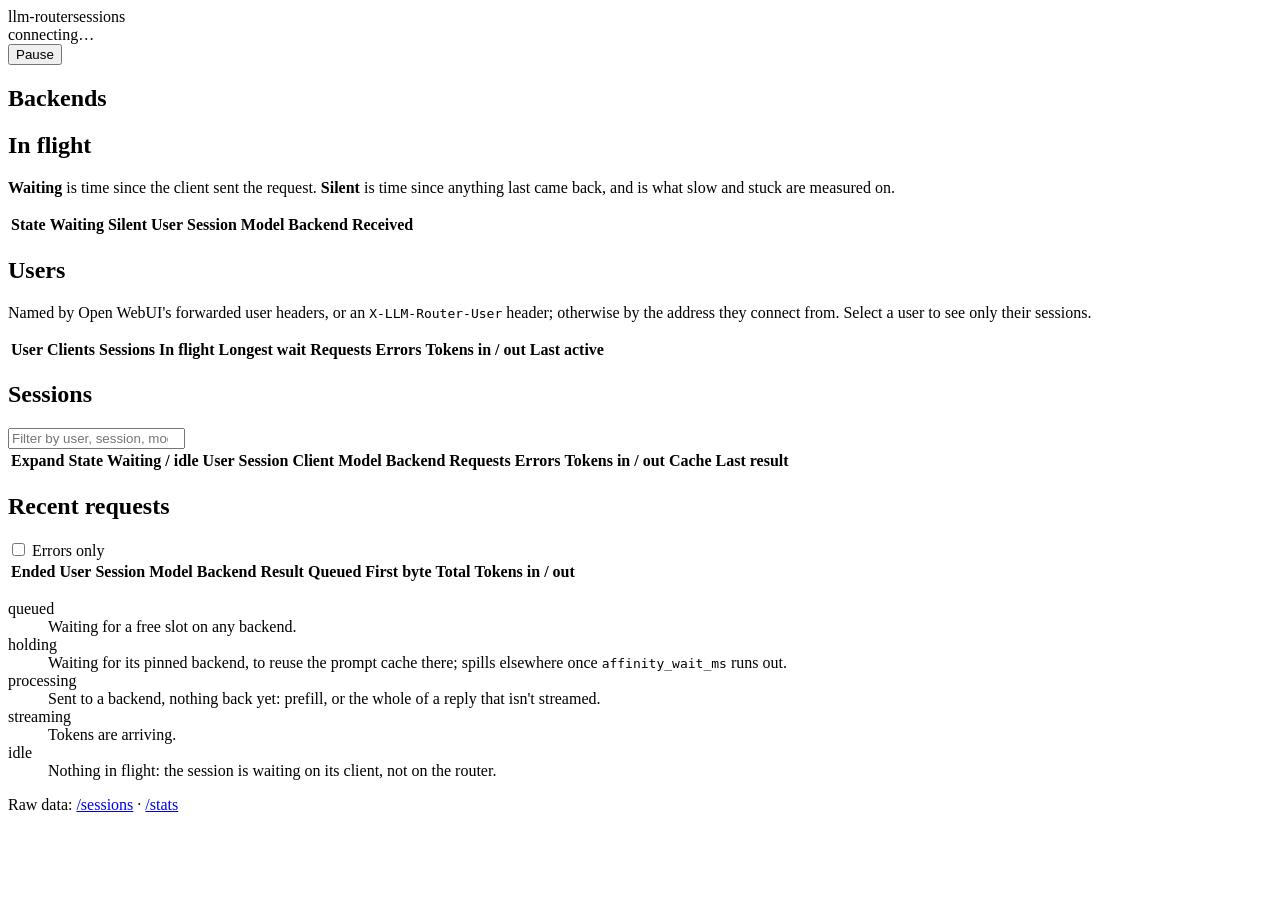
==== src/llm_router/static/index.html @ c9edc08d "Show who is using the router, and what is stuck, in a web dashboard A page at /dashboard, and the sa" ====
<!doctype html>
<html lang="en">
<head>
<meta charset="utf-8">
<meta name="viewport" content="width=device-width, initial-scale=1">
<title>llm-router · sessions</title>
<link rel="stylesheet" href="dashboard/app.css">
<script src="dashboard/app.js" defer></script>
</head>
<body>
<header class="top">
  <div class="brand"><span class="name">llm-router</span><span class="page">sessions</span></div>
  <div class="conn" role="status" aria-live="polite">
    <span class="pulse" id="pulse"></span><span id="conn">connecting…</span>
  </div>
  <div class="meta" id="meta"></div>
  <button id="pause" type="button" class="btn" aria-pressed="false">Pause</button>
</header>

<main>
  <div id="banner" class="banner" role="alert" hidden></div>

  <section class="tiles" id="tiles" aria-label="Summary"></section>

  <section class="panel" aria-labelledby="backends-h">
    <div class="panel-head"><h2 id="backends-h">Backends</h2></div>
    <div class="backends" id="backends"></div>
  </section>

  <div class="filter" id="filter" hidden>
    <span>Showing only</span><strong id="filter-name"></strong>
    <button type="button" class="btn small" id="filter-clear">Show everyone</button>
  </div>

  <section class="panel" aria-labelledby="inflight-h">
    <div class="panel-head">
      <h2 id="inflight-h">In flight</h2>
      <p class="hint"><b>Waiting</b> is time since the client sent the request.
        <b>Silent</b> is time since anything last came back, and is what slow and stuck are measured on.</p>
    </div>
    <div class="scroll">
      <table id="inflight">
        <thead><tr>
          <th scope="col">State</th><th scope="col" class="num">Waiting</th>
          <th scope="col" class="num">Silent</th><th scope="col">User</th>
          <th scope="col">Session</th><th scope="col">Model</th>
          <th scope="col">Backend</th><th scope="col" class="num">Received</th>
        </tr></thead>
        <tbody></tbody>
      </table>
    </div>
  </section>

  <section class="panel" aria-labelledby="users-h">
    <div class="panel-head">
      <h2 id="users-h">Users</h2>
      <p class="hint">Named by Open WebUI's forwarded user headers, or an
        <code>X-LLM-Router-User</code> header; otherwise by the address they connect from.
        Select a user to see only their sessions.</p>
    </div>
    <div class="scroll">
      <table id="users">
        <thead><tr>
          <th scope="col">User</th><th scope="col">Clients</th>
          <th scope="col" class="num">Sessions</th><th scope="col" class="num">In flight</th>
          <th scope="col" class="num">Longest wait</th><th scope="col" class="num">Requests</th>
          <th scope="col" class="num">Errors</th><th scope="col" class="num">Tokens in / out</th>
          <th scope="col" class="num">Last active</th>
        </tr></thead>
        <tbody></tbody>
      </table>
    </div>
  </section>

  <section class="panel" aria-labelledby="sessions-h">
    <div class="panel-head">
      <h2 id="sessions-h">Sessions</h2>
      <input type="search" id="search" class="search" placeholder="Filter by user, session, model…"
             aria-label="Filter sessions" autocomplete="off">
    </div>
    <div class="scroll">
      <table id="sessions">
        <thead><tr>
          <th scope="col"><span class="sr">Expand</span></th><th scope="col">State</th>
          <th scope="col" class="num">Waiting / idle</th><th scope="col">User</th>
          <th scope="col">Session</th><th scope="col">Client</th><th scope="col">Model</th>
          <th scope="col">Backend</th><th scope="col" class="num">Requests</th>
          <th scope="col" class="num">Errors</th><th scope="col" class="num">Tokens in / out</th>
          <th scope="col" class="num">Cache</th><th scope="col">Last result</th>
        </tr></thead>
        <tbody></tbody>
      </table>
    </div>
    <p class="note" id="sessions-note"></p>
  </section>

  <section class="panel" aria-labelledby="recent-h">
    <div class="panel-head">
      <h2 id="recent-h">Recent requests</h2>
      <label class="toggle"><input type="checkbox" id="errors-only"> Errors only</label>
    </div>
    <div class="scroll">
      <table id="recent">
        <thead><tr>
          <th scope="col" class="num">Ended</th><th scope="col">User</th>
          <th scope="col">Session</th><th scope="col">Model</th><th scope="col">Backend</th>
          <th scope="col">Result</th><th scope="col" class="num">Queued</th>
          <th scope="col" class="num">First byte</th><th scope="col" class="num">Total</th>
          <th scope="col" class="num">Tokens in / out</th>
        </tr></thead>
        <tbody></tbody>
      </table>
    </div>
  </section>

  <footer class="legend">
    <dl>
      <div><dt><span class="dot waiting"></span>queued</dt><dd>Waiting for a free slot on any backend.</dd></div>
      <div><dt><span class="dot waiting"></span>holding</dt><dd>Waiting for its pinned backend, to reuse the prompt cache there; spills elsewhere once <code>affinity_wait_ms</code> runs out.</dd></div>
      <div><dt><span class="dot processing"></span>processing</dt><dd>Sent to a backend, nothing back yet: prefill, or the whole of a reply that isn't streamed.</dd></div>
      <div><dt><span class="dot streaming"></span>streaming</dt><dd>Tokens are arriving.</dd></div>
      <div><dt><span class="dot idle"></span>idle</dt><dd>Nothing in flight: the session is waiting on its client, not on the router.</dd></div>
    </dl>
    <p>Raw data: <a href="sessions">/sessions</a> · <a href="stats">/stats</a></p>
  </footer>
</main>
</body>
</html>
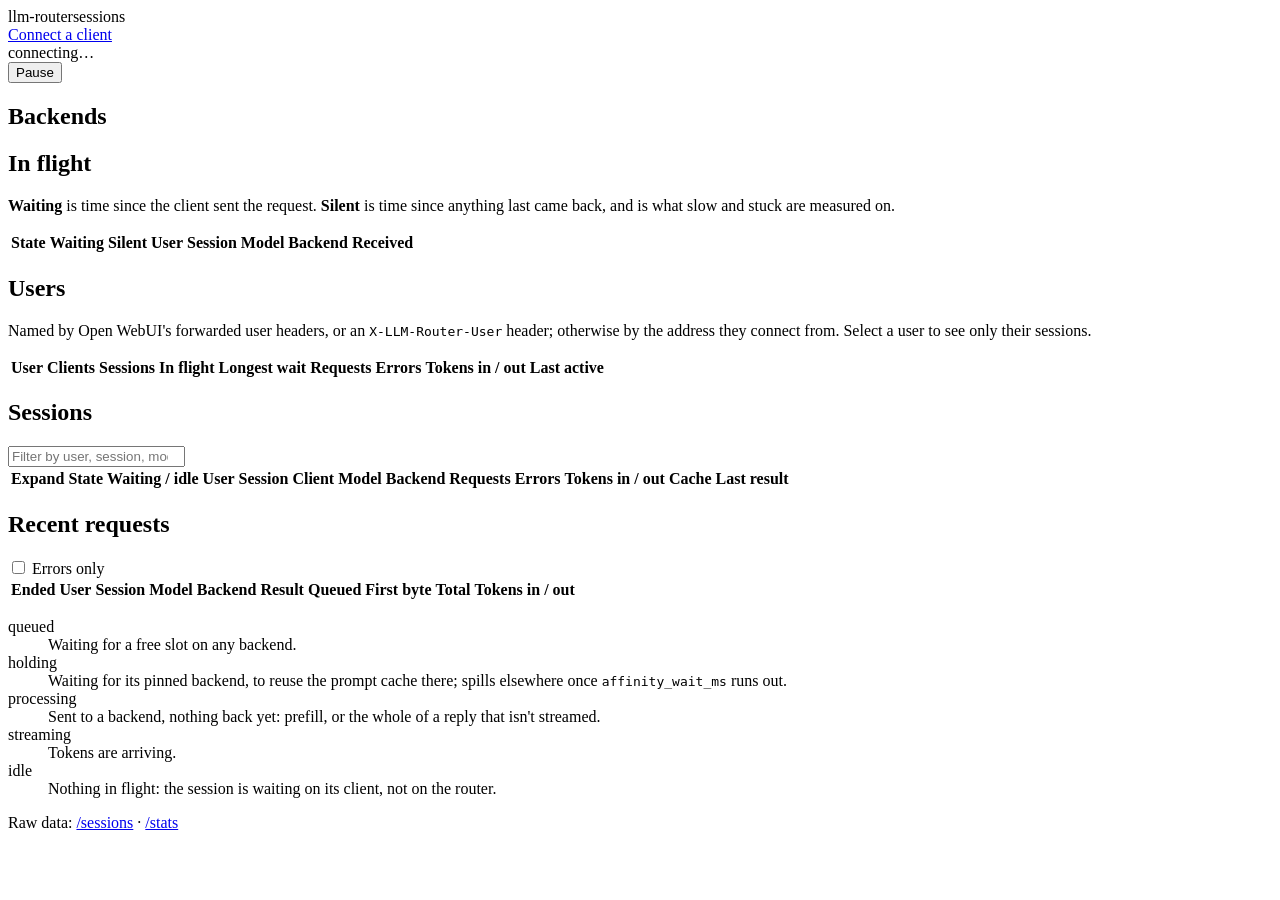
==== commit 5c83cdfb: "Hand coding agents a config built from the router's own A page at /connect, and files at /clients/<n" ====
--- a/src/llm_router/static/index.html
+++ b/src/llm_router/static/index.html
@@ -10,6 +10,7 @@
 <body>
 <header class="top">
   <div class="brand"><span class="name">llm-router</span><span class="page">sessions</span></div>
+  <nav class="nav"><a href="connect">Connect a client</a></nav>
   <div class="conn" role="status" aria-live="polite">
     <span class="pulse" id="pulse"></span><span id="conn">connecting…</span>
   </div>
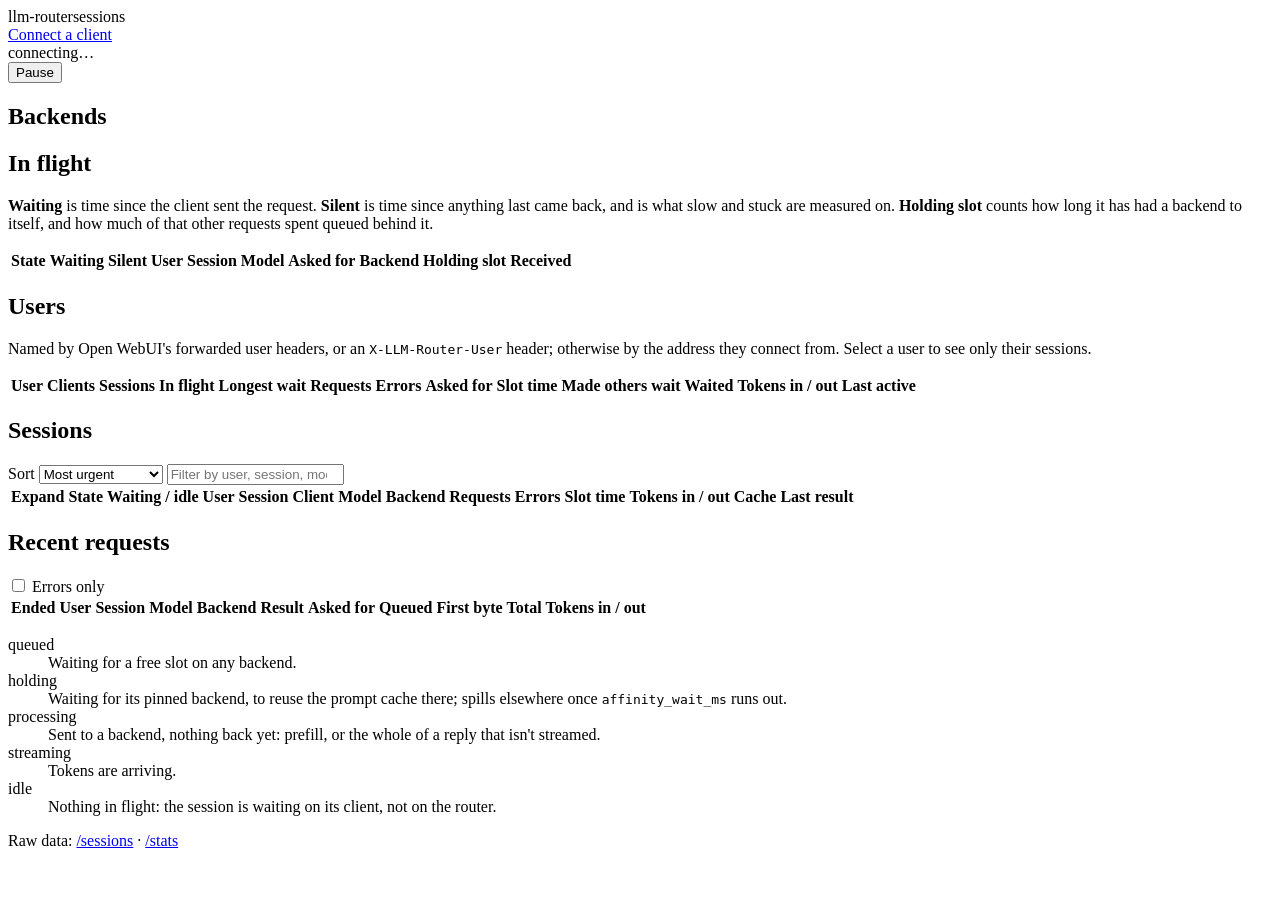
==== commit 59f84a4f: "Show what each request asked the model for, and who it kept waiting A session asking for maximum rea" ====
--- a/src/llm_router/static/index.html
+++ b/src/llm_router/static/index.html
@@ -37,7 +37,9 @@
     <div class="panel-head">
       <h2 id="inflight-h">In flight</h2>
       <p class="hint"><b>Waiting</b> is time since the client sent the request.
-        <b>Silent</b> is time since anything last came back, and is what slow and stuck are measured on.</p>
+        <b>Silent</b> is time since anything last came back, and is what slow and stuck are measured on.
+        <b>Holding slot</b> counts how long it has had a backend to itself, and how much of that
+        other requests spent queued behind it.</p>
     </div>
     <div class="scroll">
       <table id="inflight">
@@ -45,7 +47,9 @@
           <th scope="col">State</th><th scope="col" class="num">Waiting</th>
           <th scope="col" class="num">Silent</th><th scope="col">User</th>
           <th scope="col">Session</th><th scope="col">Model</th>
-          <th scope="col">Backend</th><th scope="col" class="num">Received</th>
+          <th scope="col">Asked for</th><th scope="col">Backend</th>
+          <th scope="col" class="num">Holding slot</th>
+          <th scope="col" class="num">Received</th>
         </tr></thead>
         <tbody></tbody>
       </table>
@@ -65,7 +69,9 @@
           <th scope="col">User</th><th scope="col">Clients</th>
           <th scope="col" class="num">Sessions</th><th scope="col" class="num">In flight</th>
           <th scope="col" class="num">Longest wait</th><th scope="col" class="num">Requests</th>
-          <th scope="col" class="num">Errors</th><th scope="col" class="num">Tokens in / out</th>
+          <th scope="col" class="num">Errors</th><th scope="col">Asked for</th>
+          <th scope="col" class="num">Slot time</th><th scope="col" class="num">Made others wait</th>
+          <th scope="col" class="num">Waited</th><th scope="col" class="num">Tokens in / out</th>
           <th scope="col" class="num">Last active</th>
         </tr></thead>
         <tbody></tbody>
@@ -76,6 +82,14 @@
   <section class="panel" aria-labelledby="sessions-h">
     <div class="panel-head">
       <h2 id="sessions-h">Sessions</h2>
+      <label class="sort">Sort
+        <select id="sort">
+          <option value="urgent">Most urgent</option>
+          <option value="contended">Made others wait</option>
+          <option value="slot">Slot time</option>
+          <option value="tokens">Tokens</option>
+        </select>
+      </label>
       <input type="search" id="search" class="search" placeholder="Filter by user, session, model…"
              aria-label="Filter sessions" autocomplete="off">
     </div>
@@ -86,7 +100,8 @@
           <th scope="col" class="num">Waiting / idle</th><th scope="col">User</th>
           <th scope="col">Session</th><th scope="col">Client</th><th scope="col">Model</th>
           <th scope="col">Backend</th><th scope="col" class="num">Requests</th>
-          <th scope="col" class="num">Errors</th><th scope="col" class="num">Tokens in / out</th>
+          <th scope="col" class="num">Errors</th><th scope="col" class="num">Slot time</th>
+          <th scope="col" class="num">Tokens in / out</th>
           <th scope="col" class="num">Cache</th><th scope="col">Last result</th>
         </tr></thead>
         <tbody></tbody>
@@ -105,7 +120,8 @@
         <thead><tr>
           <th scope="col" class="num">Ended</th><th scope="col">User</th>
           <th scope="col">Session</th><th scope="col">Model</th><th scope="col">Backend</th>
-          <th scope="col">Result</th><th scope="col" class="num">Queued</th>
+          <th scope="col">Result</th><th scope="col">Asked for</th>
+          <th scope="col" class="num">Queued</th>
           <th scope="col" class="num">First byte</th><th scope="col" class="num">Total</th>
           <th scope="col" class="num">Tokens in / out</th>
         </tr></thead>
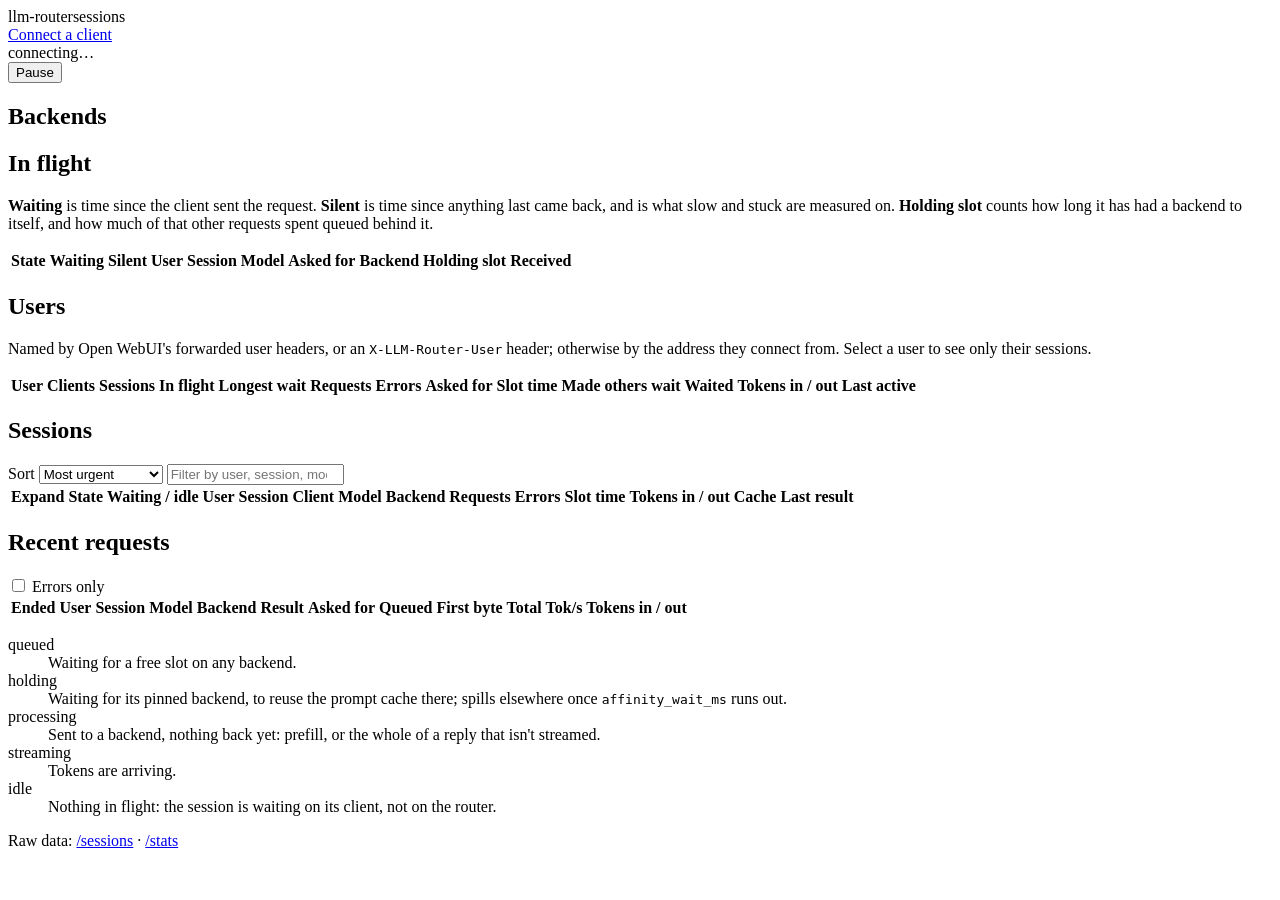
==== commit cc40dc07: "Show TTFT and tokens per second on the web dashboard The terminal dashboard has always shown each ba" ====
--- a/src/llm_router/static/index.html
+++ b/src/llm_router/static/index.html
@@ -123,7 +123,7 @@
           <th scope="col">Result</th><th scope="col">Asked for</th>
           <th scope="col" class="num">Queued</th>
           <th scope="col" class="num">First byte</th><th scope="col" class="num">Total</th>
-          <th scope="col" class="num">Tokens in / out</th>
+          <th scope="col" class="num">Tok/s</th><th scope="col" class="num">Tokens in / out</th>
         </tr></thead>
         <tbody></tbody>
       </table>
